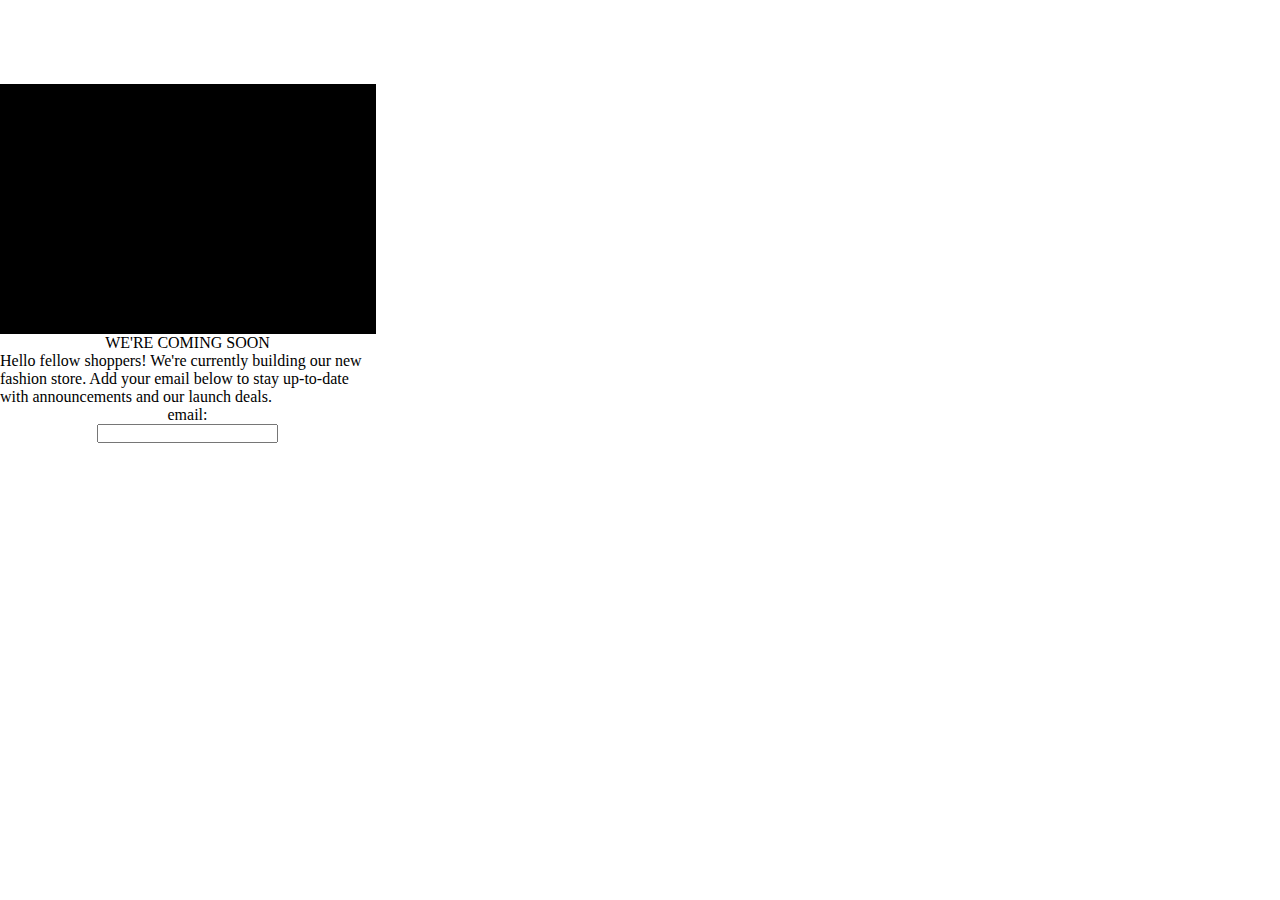
==== BASE APPAREL/index.html @ 2701251f "first commit" ====
<!DOCTYPE html>
<html lang="pt">

<head>
    <meta charset="UTF-8">
    <meta name="viewport" content="width=device-width, initial-scale=1.0">
    <link rel="stylesheet" href="style.css">
    <title>projeto</title>
</head>

<body>
    <main>
        <div class="hero">
            <div class="logo"> </div>
        </div>
        <div class="foto"></div>
        <div class="title">WE'RE COMING SOON</div>
        <div class="subtitle">Hello fellow shoppers! We're currently building our new fashion store. Add your email
            below to stay up-to-date with
            announcements and our launch deals.</div>
        <label for="email">email:</label>
        <input type="text" id="email" name="email"><br>
    </main>
</body>

</html>
---- BASE APPAREL/style.css ----
* {
    padding: 0;
    margin: 0;
}



main {
    display: flex;
    align-items: center;
    flex-direction: column;
    width: 375px;
    height: 800px;
}

.logo {
    height: 84px;
    background-color: red;
}

.foto {
    width: 376px;
    height: 250px;
    background-color: black;
}
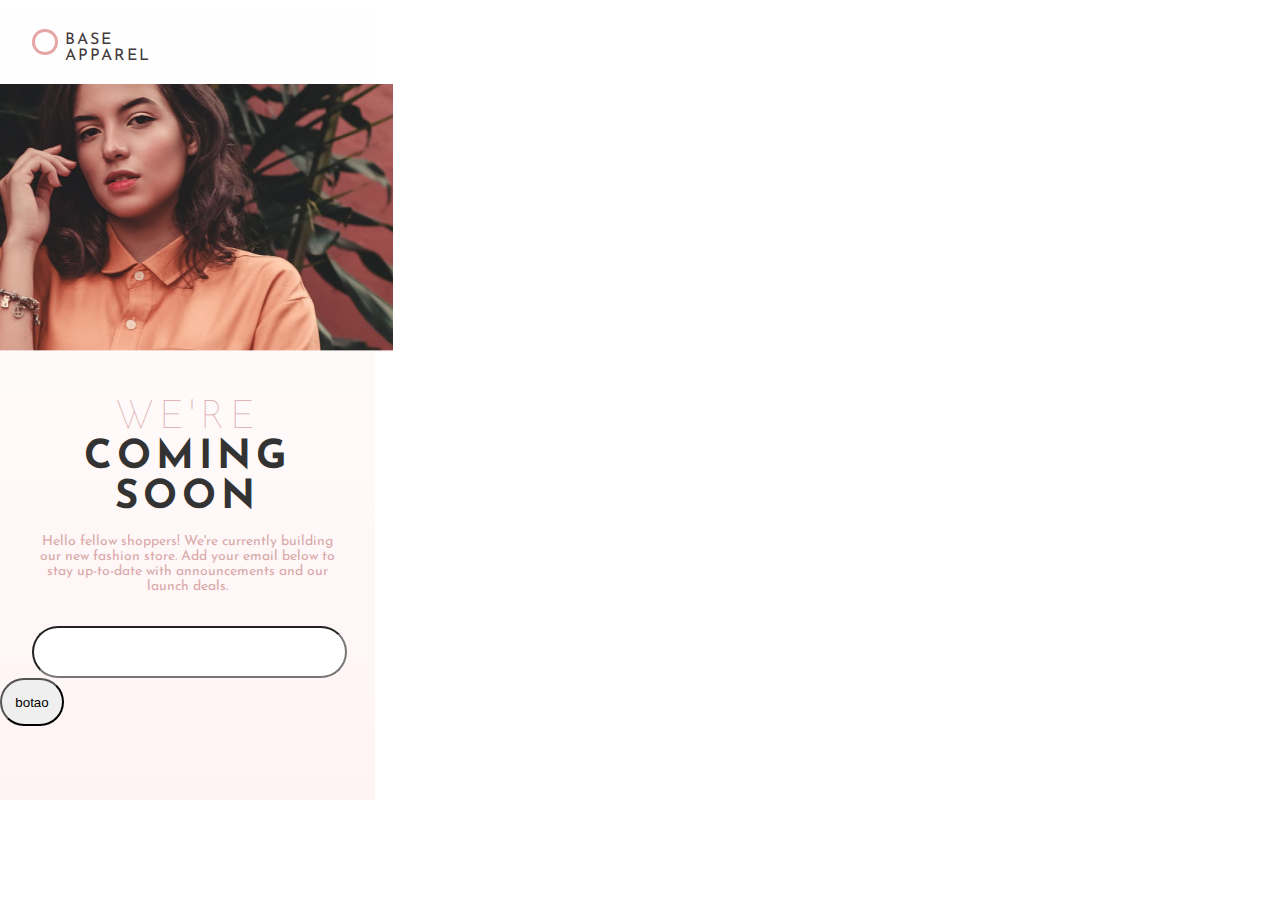
==== commit b46b6904: "first commit" ====
--- a/BASE APPAREL/index.html
+++ b/BASE APPAREL/index.html
@@ -5,21 +5,39 @@
     <meta charset="UTF-8">
     <meta name="viewport" content="width=device-width, initial-scale=1.0">
     <link rel="stylesheet" href="style.css">
+    <link rel="preconnect" href="https://fonts.googleapis.com">
+    <link rel="preconnect" href="https://fonts.gstatic.com" crossorigin>
+    <link href="https://fonts.googleapis.com/css2?family=Josefin+Sans:ital,wght@0,100..700;1,100..700&display=swap"
+        rel="stylesheet">
     <title>projeto</title>
 </head>
 
 <body>
     <main>
         <div class="hero">
-            <div class="logo"> </div>
+            <div class="logo">
+                <div class="circulo"></div>
+                <div id="base-apparel">
+                    <p class="base">BASE</p>
+                    <p class="apparel">APPAREL</p>
+                </div>
+            </div>
         </div>
-        <div class="foto"></div>
-        <div class="title">WE'RE COMING SOON</div>
-        <div class="subtitle">Hello fellow shoppers! We're currently building our new fashion store. Add your email
+        <div class="foto">
+            <img src="imgs/image.png" alt="">
+        </div>
+        <div class="coming-soon">
+            <span class="we-re">WE'RE</span>
+            <span class="sonn">COMING <br>SOON</span>
+        </div>
+        <div class="sub subtitle">Hello fellow shoppers! We're currently building our new fashion store. Add your email
             below to stay up-to-date with
             announcements and our launch deals.</div>
-        <label for="email">email:</label>
-        <input type="text" id="email" name="email"><br>
+        <form action="">
+            <label for="email"></label>
+            <input type="text" id="email" name="email">
+            <input type="button" id="button" value="botao">
+        </form>
     </main>
 </body>
 
--- a/BASE APPAREL/style.css
+++ b/BASE APPAREL/style.css
@@ -3,23 +3,85 @@
     margin: 0;
 }
 
-
+@import url('https://fonts.googleapis.com/css2?family=Josefin+Sans:ital,wght@0,100..700;1,100..700&display=swap');
 
 main {
     display: flex;
-    align-items: center;
     flex-direction: column;
+    background: linear-gradient(to bottom, #ffffff, #FFF4F4);
     width: 375px;
     height: 800px;
 }
 
+.circulo {
+    width: 19.62px;
+    height: 19.62px;
+    border-radius: 50%;
+    border: 3px solid #E5A6A6;
+}
+
 .logo {
+    display: flex;
+    align-items: center;
     height: 84px;
-    background-color: red;
+    color: rgba(66, 58, 58, 1);
+    padding-left: 32px;
+}
+
+#base-apparel {
+    height: 19.62px;
+    font-size: 16px;
+    padding-left: 6.96px;
+    font-family: "Josefin Sans", serif;
+    letter-spacing: 2px;
 }
 
 .foto {
-    width: 376px;
+    width: 100%;
     height: 250px;
     background-color: black;
+}
+
+.coming-soon {
+    margin-top: 64px;
+    text-align: center;
+    font-size: 40px;
+    letter-spacing: 5px;
+}
+
+.we-re {
+    display: block;
+    color: #d9a9a9;
+    font-weight: 100;
+    font-family: "Josefin Sans", serif;
+}
+
+.sonn {
+    display: block;
+    font-weight: bold;
+    color: #333;
+    font-family: "Josefin Sans", serif;
+}
+
+.subtitle {
+    display: flex;
+    color: #d9a9a9;
+    font-size: 14px;
+    text-align: center;
+    padding: 16px 32px 32px 32px;
+    font-family: "Josefin Sans", serif;
+
+}
+
+#email {
+    width: 311px;
+    border-radius: 28px;
+    height: 48px;
+    margin: 0 32px 0 32px;
+}
+
+#button {
+    border-radius: 28px;
+    height: 48px;
+    width: 64px;
 }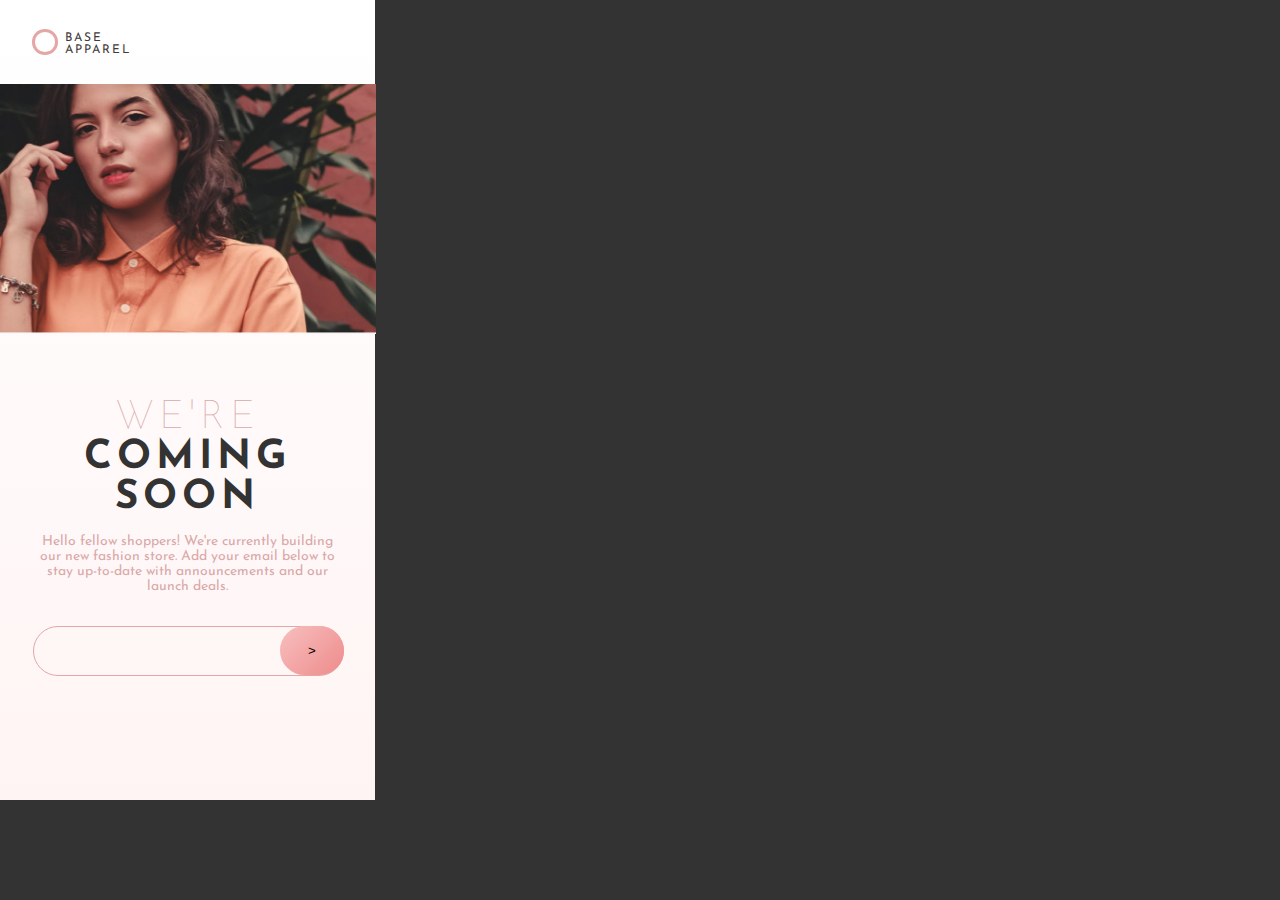
==== commit a35918d2: "first commit" ====
--- a/BASE APPAREL/index.html
+++ b/BASE APPAREL/index.html
@@ -6,7 +6,7 @@
     <meta name="viewport" content="width=device-width, initial-scale=1.0">
     <link rel="stylesheet" href="style.css">
     <link rel="preconnect" href="https://fonts.googleapis.com">
-    <link rel="preconnect" href="https://fonts.gstatic.com" crossorigin>
+    <link rel="preconnect" href="https://fonts.gstatic.com">
     <link href="https://fonts.googleapis.com/css2?family=Josefin+Sans:ital,wght@0,100..700;1,100..700&display=swap"
         rel="stylesheet">
     <title>projeto</title>
@@ -36,7 +36,7 @@
         <form action="">
             <label for="email"></label>
             <input type="text" id="email" name="email">
-            <input type="button" id="button" value="botao">
+            <input type="button" id="button" value=">">
         </form>
     </main>
 </body>
--- a/BASE APPAREL/style.css
+++ b/BASE APPAREL/style.css
@@ -1,6 +1,10 @@
 * {
     padding: 0;
     margin: 0;
+}
+
+body {
+    background-color: #333
 }
 
 @import url('https://fonts.googleapis.com/css2?family=Josefin+Sans:ital,wght@0,100..700;1,100..700&display=swap');
@@ -29,17 +33,23 @@
 }
 
 #base-apparel {
-    height: 19.62px;
-    font-size: 16px;
+    height: 19.94px;
+    width: 99.74px;
+    font-size: 12px;
     padding-left: 6.96px;
     font-family: "Josefin Sans", serif;
     letter-spacing: 2px;
 }
 
 .foto {
-    width: 100%;
+    width: 376px;
     height: 250px;
     background-color: black;
+}
+
+img {
+    width: 376px;
+    height: 250px;
 }
 
 .coming-soon {
@@ -73,15 +83,46 @@
 
 }
 
+form {
+    display: flex;
+    /* align-items: center; */
+    position: relative;
+    /* width: 311px; */
+}
+
 #email {
     width: 311px;
+    border: 1px solid #E5A6A6;
     border-radius: 28px;
     height: 48px;
-    margin: 0 32px 0 32px;
+    margin-right: 31px;
+    margin-left: 33px;
+    font-size: 16px;
+    color: #333;
+    background: transparent;
+}
+
+#email::placeholder {
+    color: #d9a9a9;
+    font-family: "Josefin Sans", sans-serif;
 }
 
 #button {
+    display: flex;
+    justify-content: center;
+    align-items: center;
+    position: absolute;
+    right: 0;
+    margin-right: 31px;
+    background: linear-gradient(135deg, #F8BFBF, #EE8B8B);
+    border: none;
     border-radius: 28px;
-    height: 48px;
     width: 64px;
+    height: 49px;
+    cursor: pointer;
+}
+
+#button:hover {
+    border-color: #E5A6A6;
+    background: linear-gradient(135deg, #F8BFBF, #EE8B8B);
 }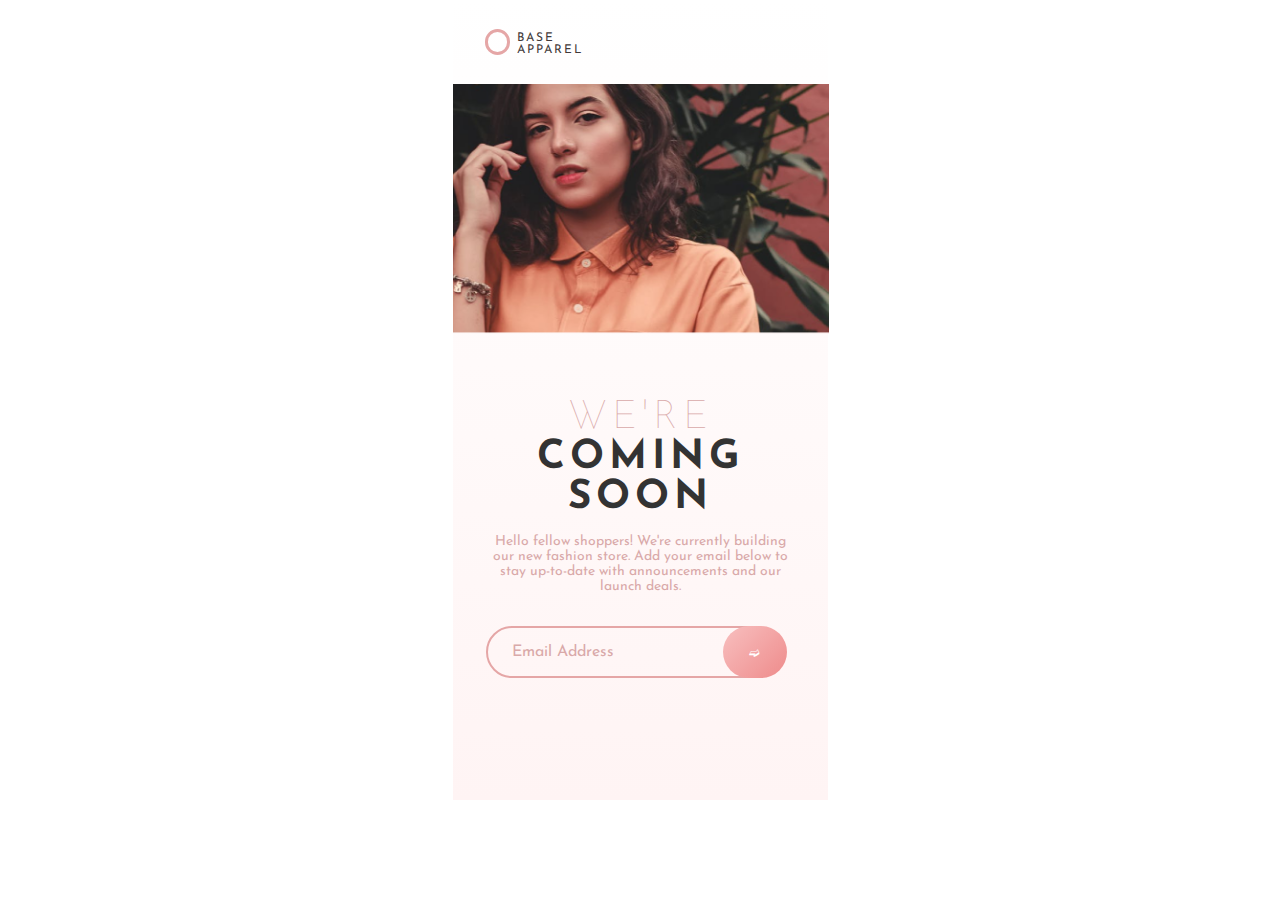
==== commit 7c13ddb9: "first commit" ====
--- a/BASE APPAREL/index.html
+++ b/BASE APPAREL/index.html
@@ -9,6 +9,7 @@
     <link rel="preconnect" href="https://fonts.gstatic.com">
     <link href="https://fonts.googleapis.com/css2?family=Josefin+Sans:ital,wght@0,100..700;1,100..700&display=swap"
         rel="stylesheet">
+
     <title>projeto</title>
 </head>
 
@@ -33,12 +34,16 @@
         <div class="sub subtitle">Hello fellow shoppers! We're currently building our new fashion store. Add your email
             below to stay up-to-date with
             announcements and our launch deals.</div>
-        <form action="">
+        <form>
             <label for="email"></label>
-            <input type="text" id="email" name="email">
-            <input type="button" id="button" value=">">
+            <input type="text" id="email" name="email" placeholder="Email Address">
+            <span class="erro-de-icon">!</span>
+            <input type="button" id="button" value="➫">
         </form>
+        <p class="erro-mensagem">Please provide a valid email</p>
     </main>
+
+        <script src="script.js"></script>
 </body>
 
 </html>--- a/BASE APPAREL/style.css
+++ b/BASE APPAREL/style.css
@@ -3,11 +3,13 @@
     margin: 0;
 }
 
+@import url('https://fonts.googleapis.com/css2?family=Josefin+Sans:ital,wght@0,100..700;1,100..700&display=swap');
+
 body {
-    background-color: #333
+    display: flex;
+    justify-content: center;
+    align-items: center;
 }
-
-@import url('https://fonts.googleapis.com/css2?family=Josefin+Sans:ital,wght@0,100..700;1,100..700&display=swap');
 
 main {
     display: flex;
@@ -83,28 +85,30 @@
 
 }
 
+
 form {
     display: flex;
-    /* align-items: center; */
     position: relative;
-    /* width: 311px; */
+    padding-right: 24px;
 }
 
 #email {
     width: 311px;
-    border: 1px solid #E5A6A6;
+    padding-left: 24px;
+    margin-right: 31px;
+    margin-left: 33px;
+    border: 2px solid #E5A6A6;
     border-radius: 28px;
     height: 48px;
-    margin-right: 31px;
-    margin-left: 33px;
     font-size: 16px;
     color: #333;
     background: transparent;
+    outline: none;
+    font-family: "Josefin Sans", sans-serif;
 }
 
 #email::placeholder {
     color: #d9a9a9;
-    font-family: "Josefin Sans", sans-serif;
 }
 
 #button {
@@ -112,17 +116,47 @@
     justify-content: center;
     align-items: center;
     position: absolute;
-    right: 0;
+    right: 10px;
     margin-right: 31px;
     background: linear-gradient(135deg, #F8BFBF, #EE8B8B);
     border: none;
     border-radius: 28px;
     width: 64px;
-    height: 49px;
+    height: 52px;
     cursor: pointer;
+    transition: 0.3s;
+    color: white;
 }
 
 #button:hover {
-    border-color: #E5A6A6;
-    background: linear-gradient(135deg, #F8BFBF, #EE8B8B);
+    background: linear-gradient(135deg, #F5A5A5, #E97777);
+}
+
+.erro-mensagem {
+    display: none;
+    color: #f44;
+    font-size: 14px;
+    margin-top: 5px;
+    text-align: center;
+    font-family: "Josefin Sans", sans-serif;
+}
+
+.erro-de-icon {
+    display: none;
+    position: absolute;
+    right: 65px;
+    top: 14px;
+    width: 24px;
+    height: 24px;
+    margin-right: 42px;
+    background: #f44;
+    color: white;
+    border-radius: 50%;
+    text-align: center;
+    line-height: 20px;
+    font-size: 16px;
+}
+
+.erro input {
+    border: 2px solid #f44;
 }